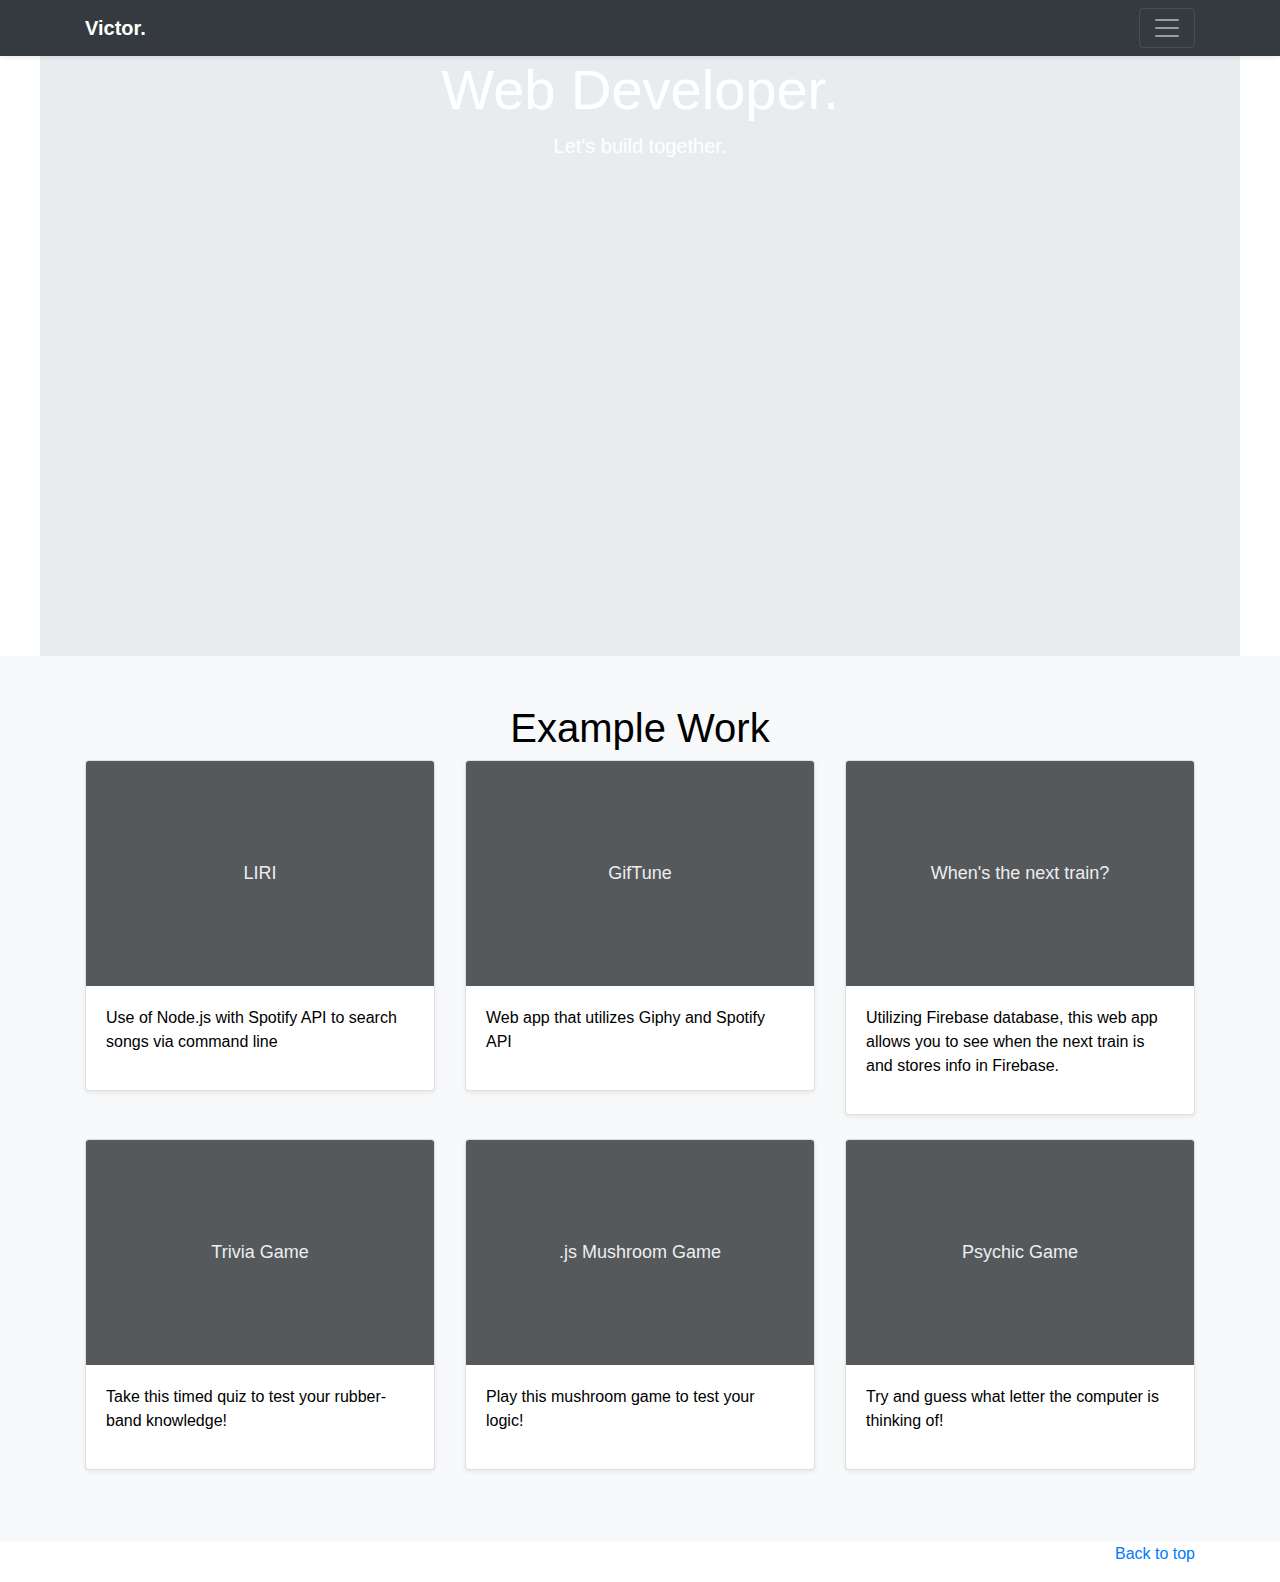
==== index.html @ 66ce1992 "portfolio lookin sick" ====
<!doctype html>
<html lang="en">

<head>
  <meta charset="utf-8">
  <meta name="viewport" content="width=device-width, initial-scale=1, shrink-to-fit=no">
  <meta name="description" content="">
  <meta name="author" content="Mark Otto, Jacob Thornton, and Bootstrap contributors">
  <meta name="generator" content="Jekyll v3.8.5">
  <title>Victor Dubbeld</title>

  <link rel="canonical" href="https://getbootstrap.com/docs/4.3/examples/album/">
  <link rel="stylesheet" href="https://stackpath.bootstrapcdn.com/bootstrap/4.3.1/css/bootstrap.min.css"
    integrity="sha384-ggOyR0iXCbMQv3Xipma34MD+dH/1fQ784/j6cY/iJTQUOhcWr7x9JvoRxT2MZw1T" crossorigin="anonymous">

  <!-- Bootstrap core CSS -->
  <!-- <link href="/docs/4.3/dist/css/bootstrap.min.css" rel="stylesheet"
    integrity="sha384-ggOyR0iXCbMQv3Xipma34MD+dH/1fQ784/j6cY/iJTQUOhcWr7x9JvoRxT2MZw1T" crossorigin="anonymous"> -->
  <link rel="stylesheet" href="style.css">


</head>

<body>
  <header>
    <div class="collapse bg-dark" id="navbarHeader">
      <div class="container">
        <div class="row">
          <div class="col-sm-8 col-md-7 py-4">
            <h4 class="text-white">About</h4>
            <p class="text-muted">Add some information about the album below, the author, or any other background
              context. Make it a few sentences long so folks can pick up some informative tidbits. Then, link them off
              to some social networking sites or contact information.</p>
          </div>
          <div class="col-sm-4 offset-md-1 py-4">
            <h4 class="text-white">Contact</h4>
            <ul class="list-unstyled">
              <li><a href="https://github.com/vicdubbeld" target="_blank" class="text-white">GitHub</a></li>
              <li><a href="https://www.linkedin.com/in/victor-dubbeld-85017017a/" target="_blank"
                  class="text-white">LinkedIn</a></li>
              <li><a href="#" class="text-white">Email me</a></li>
            </ul>
          </div>
        </div>
      </div>
    </div>
    <div class="navbar navbar-dark bg-dark shadow-sm">
      <div class="container d-flex justify-content-between">
        <a href="#" class="navbar-brand d-flex align-items-center">
          <!-- put logo here -->
          <strong>Victor.</strong>
        </a>
        <button class="navbar-toggler" type="button" data-toggle="collapse" data-target="#navbarHeader"
          aria-controls="navbarHeader" aria-expanded="false" aria-label="Toggle navigation">
          <span class="navbar-toggler-icon"></span>
        </button>
      </div>
    </div>
  </header>

  <main role="main">
    <div class="jumbotron jumbotron-fluid">
      <!-- <img src="images/jumbo.jpg"> -->
      <div class="container">
        <h1 class="display-4">Web Developer.</h1>
        <p class="lead">
          Let's build together.
        </p>
      </div>
    </div>


    <div class="album py-5 bg-light">
      <div class="container">
        <h1 class="work">Example Work</h1>
        <div class="row">
          <div class="col-md-4">
            <div class="card mb-4 shadow-sm">
              <svg class="bd-placeholder-img card-img-top" width="100%" height="225" xmlns="http://www.w3.org/2000/svg"
                preserveAspectRatio="xMidYMid slice" focusable="false" role="img" aria-label="Placeholder: Thumbnail">
                <title>GitHub LIRI Project</title>
                <a href="https://github.com/vicdubbeld/liri-node-app" target="_blank">
                  <rect width="100%" height="100%" fill="#55595c" />
                  <text x="50%" y="50%" fill="#eceeef" dy=".3em">LIRI</text>
              </svg>
              <div class="card-body">
                <p class="card-text">Use of Node.js with Spotify API to search songs via command line</p>
                <div class="d-flex justify-content-between align-items-center">


                </div>
              </div>
            </div>
          </div>
          <div class="col-md-4">
            <div class="card mb-4 shadow-sm">
              <svg class="bd-placeholder-img card-img-top" width="100%" height="225" xmlns="http://www.w3.org/2000/svg"
                preserveAspectRatio="xMidYMid slice" focusable="false" role="img" aria-label="Placeholder: Thumbnail">
                <title>GifTune</title>
                <a href="https://the-knights-of-the-round-table.github.io/GifTunes/" target="_blank">
                <rect width="100%" height="100%" fill="#55595c" /><text x="50%" y="50%" fill="#eceeef"
                  dy=".3em">GifTune</text>
              </svg>
              <div class="card-body">
                <p class="card-text">Web app that utilizes Giphy and Spotify API</p>
                <div class="d-flex justify-content-between align-items-center">
                  
                  
                </div>
              </div>
            </div>
          </div>
          <div class="col-md-4">
            <div class="card mb-4 shadow-sm">
              <svg class="bd-placeholder-img card-img-top" width="100%" height="225" xmlns="http://www.w3.org/2000/svg"
                preserveAspectRatio="xMidYMid slice" focusable="false" role="img" aria-label="Placeholder: Thumbnail">
                <title>When's the next train?</title>
                <a href="https://vicdubbeld.github.io/train-activity/" target="_blank">
                <rect width="100%" height="100%" fill="#55595c" /><text x="50%" y="50%" fill="#eceeef"
                  dy=".3em">When's the next train?</text>
              </svg>
              <div class="card-body">
                <p class="card-text">Utilizing Firebase database, this web app allows you to see when the next train is and stores info in Firebase.</p>
                <div class="d-flex justify-content-between align-items-center">
                  
                  
                </div>
              </div>
            </div>
          </div>

          <div class="col-md-4">
            <div class="card mb-4 shadow-sm">
              <svg class="bd-placeholder-img card-img-top" width="100%" height="225" xmlns="http://www.w3.org/2000/svg"
                preserveAspectRatio="xMidYMid slice" focusable="false" role="img" aria-label="Placeholder: Thumbnail">
                <title>Trivia Game</title>
                <a href="https://vicdubbeld.github.io/TriviaGame/" target="_blank">
                <rect width="100%" height="100%" fill="#55595c" /><text x="50%" y="50%" fill="#eceeef"
                  dy=".3em">Trivia Game</text>
              </svg>
              <div class="card-body">
                <p class="card-text">Take this timed quiz to test your rubber-band knowledge!</p>
                <div class="d-flex justify-content-between align-items-center">
                 
                </div>
              </div>
            </div>
          </div>
          <div class="col-md-4">
            <div class="card mb-4 shadow-sm">
              <svg class="bd-placeholder-img card-img-top" width="100%" height="225" xmlns="http://www.w3.org/2000/svg"
                preserveAspectRatio="xMidYMid slice" focusable="false" role="img" aria-label="Placeholder: Thumbnail">
                <title>.js Mushroom Game</title>
                <a href="https://vicdubbeld.github.io/unit-4-game/" target="_blank">
                <rect width="100%" height="100%" fill="#55595c" /><text x="50%" y="50%" fill="#eceeef"
                  dy=".3em">.js Mushroom Game</text>
              </svg>
              <div class="card-body">
                <p class="card-text">Play this mushroom game to test your logic!</p>
                <div class="d-flex justify-content-between align-items-center">
                  
                </div>
              </div>
            </div>
          </div>
          <div class="col-md-4">
            <div class="card mb-4 shadow-sm">
              <svg class="bd-placeholder-img card-img-top" width="100%" height="225" xmlns="http://www.w3.org/2000/svg"
                preserveAspectRatio="xMidYMid slice" focusable="false" role="img" aria-label="Placeholder: Thumbnail">
                <title>Psychic Game</title>
                <a href="https://vicdubbeld.github.io/psychic-game/" target="_blank">
                <rect width="100%" height="100%" fill="#55595c" /><text x="50%" y="50%" fill="#eceeef"
                  dy=".3em">Psychic Game</text>
              </svg>
              <div class="card-body">
                <p class="card-text">Try and guess what letter the computer is thinking of!</p>
                <div class="d-flex justify-content-between align-items-center">
                 
                </div>
              </div>
            </div>
          </div>

          
        </div>
      </div>
    </div>

  </main>

  <footer class="text-muted">
    <div class="container">
      <p class="float-right">
        <a href="#">Back to top</a>
      </p>
      <!-- <p>Album example is &copy; Bootstrap, but please download and customize it for yourself!</p>
      <p>New to Bootstrap? <a href="https://getbootstrap.com/">Visit the homepage</a> or read our <a
          href="/docs/4.3/getting-started/introduction/">getting started guide</a>.</p> -->
    </div>
  </footer>
  <!-- <script src="https://code.jquery.com/jquery-3.3.1.slim.min.js"
    integrity="sha384-q8i/X+965DzO0rT7abK41JStQIAqVgRVzpbzo5smXKp4YfRvH+8abtTE1Pi6jizo"
    crossorigin="anonymous"></script> -->
  <!-- <script>window.jQuery || document.write('<script src="/docs/4.3/assets/js/vendor/jquery-slim.min.js"><\/script>')</script> -->
  <!-- <script src="/docs/4.3/dist/js/bootstrap.bundle.min.js"
    integrity="sha384-xrRywqdh3PHs8keKZN+8zzc5TX0GRTLCcmivcbNJWm2rs5C8PRhcEn3czEjhAO9o"
    crossorigin="anonymous"></script> -->
  <script src="https://code.jquery.com/jquery-3.3.1.slim.min.js"
    integrity="sha384-q8i/X+965DzO0rT7abK41JStQIAqVgRVzpbzo5smXKp4YfRvH+8abtTE1Pi6jizo"
    crossorigin="anonymous"></script>
  <script src="https://cdnjs.cloudflare.com/ajax/libs/popper.js/1.14.7/umd/popper.min.js"
    integrity="sha384-UO2eT0CpHqdSJQ6hJty5KVphtPhzWj9WO1clHTMGa3JDZwrnQq4sF86dIHNDz0W1"
    crossorigin="anonymous"></script>
  <script src="https://stackpath.bootstrapcdn.com/bootstrap/4.3.1/js/bootstrap.min.js"
    integrity="sha384-JjSmVgyd0p3pXB1rRibZUAYoIIy6OrQ6VrjIEaFf/nJGzIxFDsf4x0xIM+B07jRM"
    crossorigin="anonymous"></script>
</body>

</html>
---- style.css ----
.container-images {
    background-image: url('images/jumbo.jpg');
    background-size: cover;
    max-width: 100%;
    max-height: 100%;
}

.bd-placeholder-img {
    font-size: 1.125rem;
    text-anchor: middle;
    -webkit-user-select: none;
    -moz-user-select: none;
    -ms-user-select: none;
    user-select: none;
}

@media (min-width: 768px) {
    .bd-placeholder-img-lg {
        font-size: 3.5rem;
    }
}

.jumbotron-fluid {
    background-image: url('images/jumbo.jpg');
    width: 1200px;
    height: 600px;
    background-size: cover;
    /* or contain depending on what you want */
    background-position: center center;
    background-repeat: no-repeat;
    text-align: center;
    margin: auto;
    padding: 0;
}
.display-4, .lead{
    color: white;
}

body {
    color: black;
}
.work {
    color: black;
    text-align: center;
}
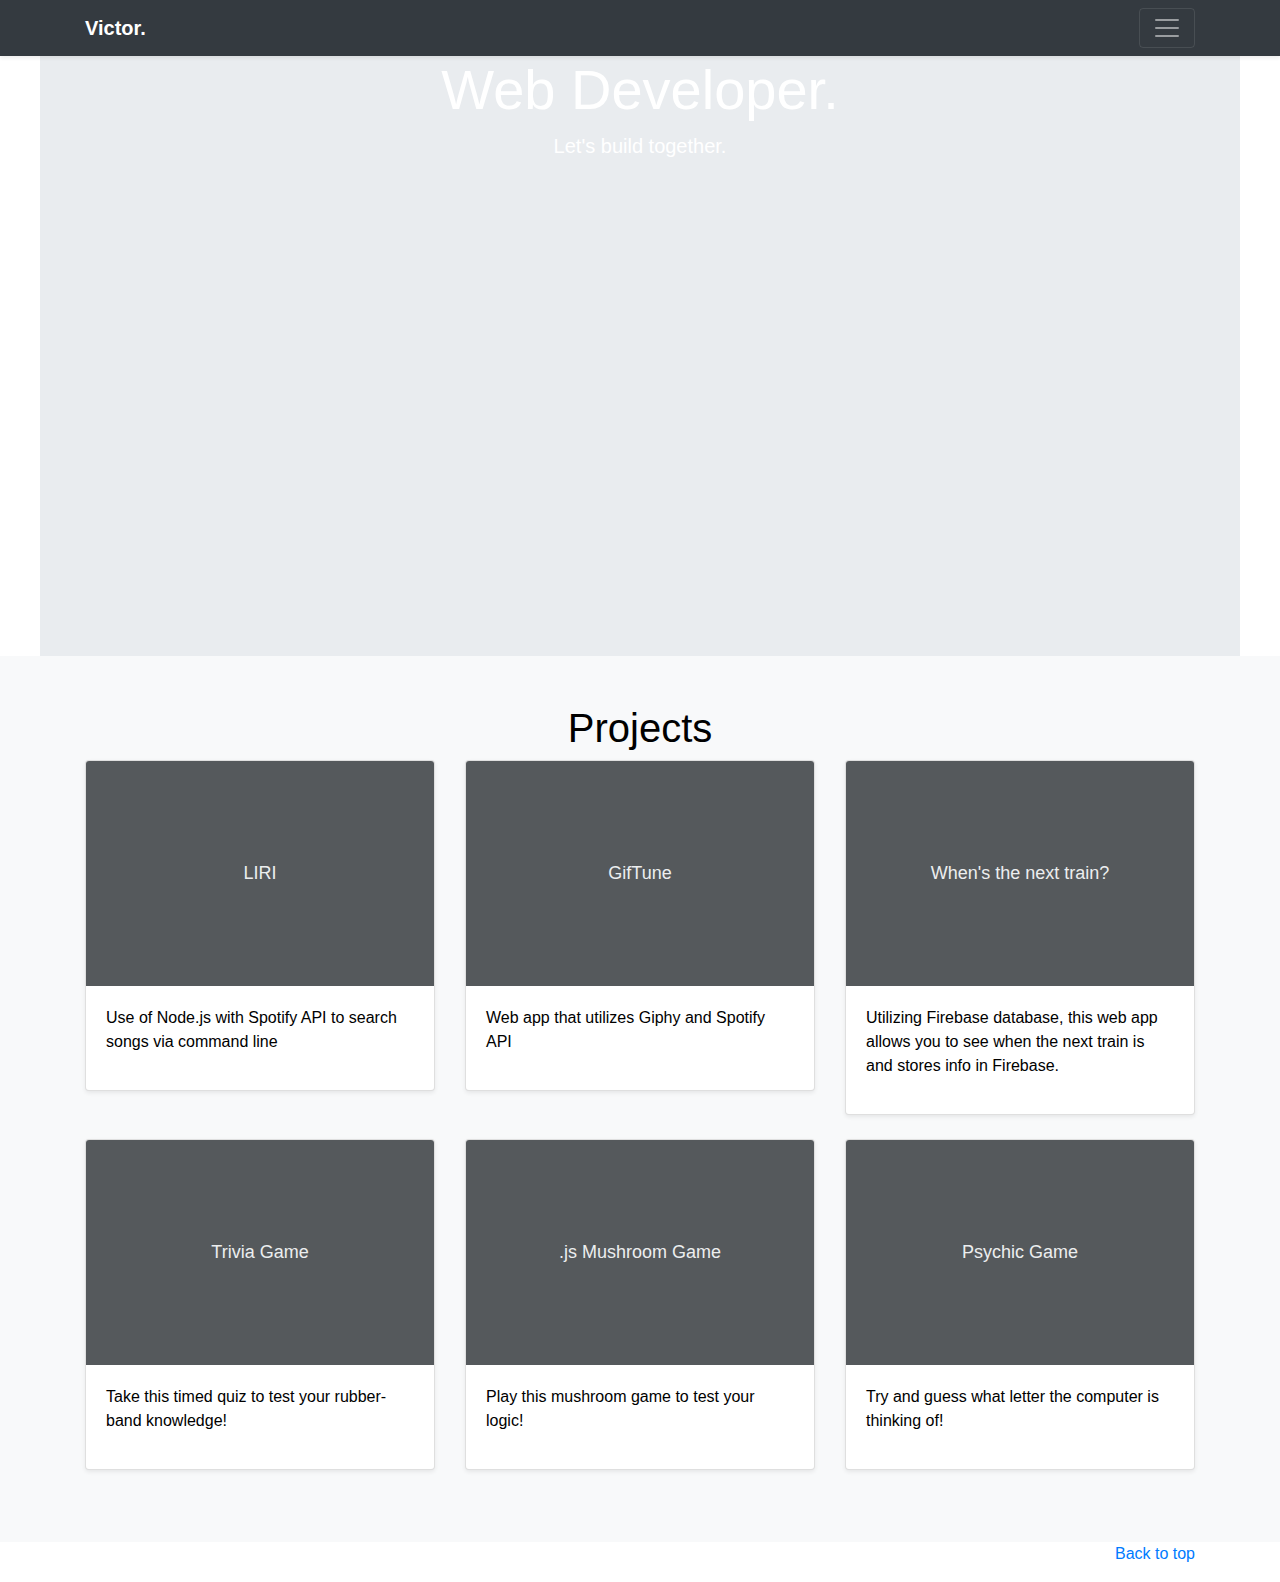
==== commit 46b80775: "cannot get thumbnail images up" ====
--- a/index.html
+++ b/index.html
@@ -27,10 +27,8 @@
       <div class="container">
         <div class="row">
           <div class="col-sm-8 col-md-7 py-4">
-            <h4 class="text-white">About</h4>
-            <p class="text-muted">Add some information about the album below, the author, or any other background
-              context. Make it a few sentences long so folks can pick up some informative tidbits. Then, link them off
-              to some social networking sites or contact information.</p>
+            <h4 class="text-white">Hello.</h4>
+            <p class="text-muted">Browse my site & feel free to check out my past work! Contact me for any inquiries!</p>
           </div>
           <div class="col-sm-4 offset-md-1 py-4">
             <h4 class="text-white">Contact</h4>
@@ -72,14 +70,14 @@
 
     <div class="album py-5 bg-light">
       <div class="container">
-        <h1 class="work">Example Work</h1>
+        <h1 class="work">Projects</h1>
         <div class="row">
           <div class="col-md-4">
             <div class="card mb-4 shadow-sm">
               <svg class="bd-placeholder-img card-img-top" width="100%" height="225" xmlns="http://www.w3.org/2000/svg"
                 preserveAspectRatio="xMidYMid slice" focusable="false" role="img" aria-label="Placeholder: Thumbnail">
-                <title>GitHub LIRI Project</title>
-                <a href="https://github.com/vicdubbeld/liri-node-app" target="_blank">
+                <title>LIRI Project</title>
+                <a href="https://github.com/vicdubbeld/liri-node-app" target="_blank" class="thumbnail">
                   <rect width="100%" height="100%" fill="#55595c" />
                   <text x="50%" y="50%" fill="#eceeef" dy=".3em">LIRI</text>
               </svg>
@@ -98,14 +96,14 @@
                 preserveAspectRatio="xMidYMid slice" focusable="false" role="img" aria-label="Placeholder: Thumbnail">
                 <title>GifTune</title>
                 <a href="https://the-knights-of-the-round-table.github.io/GifTunes/" target="_blank">
-                <rect width="100%" height="100%" fill="#55595c" /><text x="50%" y="50%" fill="#eceeef"
-                  dy=".3em">GifTune</text>
+                  <rect width="100%" height="100%" fill="#55595c" /><text x="50%" y="50%" fill="#eceeef"
+                    dy=".3em">GifTune</text>
               </svg>
               <div class="card-body">
                 <p class="card-text">Web app that utilizes Giphy and Spotify API</p>
                 <div class="d-flex justify-content-between align-items-center">
-                  
-                  
+
+
                 </div>
               </div>
             </div>
@@ -116,14 +114,15 @@
                 preserveAspectRatio="xMidYMid slice" focusable="false" role="img" aria-label="Placeholder: Thumbnail">
                 <title>When's the next train?</title>
                 <a href="https://vicdubbeld.github.io/train-activity/" target="_blank">
-                <rect width="100%" height="100%" fill="#55595c" /><text x="50%" y="50%" fill="#eceeef"
-                  dy=".3em">When's the next train?</text>
-              </svg>
-              <div class="card-body">
-                <p class="card-text">Utilizing Firebase database, this web app allows you to see when the next train is and stores info in Firebase.</p>
-                <div class="d-flex justify-content-between align-items-center">
-                  
-                  
+                  <rect width="100%" height="100%" fill="#55595c" /><text x="50%" y="50%" fill="#eceeef"
+                    dy=".3em">When's the next train?</text>
+              </svg>
+              <div class="card-body">
+                <p class="card-text">Utilizing Firebase database, this web app allows you to see when the next train is
+                  and stores info in Firebase.</p>
+                <div class="d-flex justify-content-between align-items-center">
+
+
                 </div>
               </div>
             </div>
@@ -135,13 +134,13 @@
                 preserveAspectRatio="xMidYMid slice" focusable="false" role="img" aria-label="Placeholder: Thumbnail">
                 <title>Trivia Game</title>
                 <a href="https://vicdubbeld.github.io/TriviaGame/" target="_blank">
-                <rect width="100%" height="100%" fill="#55595c" /><text x="50%" y="50%" fill="#eceeef"
-                  dy=".3em">Trivia Game</text>
+                  <rect width="100%" height="100%" fill="#55595c" /><text x="50%" y="50%" fill="#eceeef"
+                    dy=".3em">Trivia Game</text>
               </svg>
               <div class="card-body">
                 <p class="card-text">Take this timed quiz to test your rubber-band knowledge!</p>
                 <div class="d-flex justify-content-between align-items-center">
-                 
+
                 </div>
               </div>
             </div>
@@ -152,13 +151,13 @@
                 preserveAspectRatio="xMidYMid slice" focusable="false" role="img" aria-label="Placeholder: Thumbnail">
                 <title>.js Mushroom Game</title>
                 <a href="https://vicdubbeld.github.io/unit-4-game/" target="_blank">
-                <rect width="100%" height="100%" fill="#55595c" /><text x="50%" y="50%" fill="#eceeef"
-                  dy=".3em">.js Mushroom Game</text>
+                  <rect width="100%" height="100%" fill="#55595c" /><text x="50%" y="50%" fill="#eceeef" dy=".3em">.js
+                    Mushroom Game</text>
               </svg>
               <div class="card-body">
                 <p class="card-text">Play this mushroom game to test your logic!</p>
                 <div class="d-flex justify-content-between align-items-center">
-                  
+
                 </div>
               </div>
             </div>
@@ -169,19 +168,19 @@
                 preserveAspectRatio="xMidYMid slice" focusable="false" role="img" aria-label="Placeholder: Thumbnail">
                 <title>Psychic Game</title>
                 <a href="https://vicdubbeld.github.io/psychic-game/" target="_blank">
-                <rect width="100%" height="100%" fill="#55595c" /><text x="50%" y="50%" fill="#eceeef"
-                  dy=".3em">Psychic Game</text>
+                  <rect width="100%" height="100%" fill="#55595c" /><text x="50%" y="50%" fill="#eceeef"
+                    dy=".3em">Psychic Game</text>
               </svg>
               <div class="card-body">
                 <p class="card-text">Try and guess what letter the computer is thinking of!</p>
                 <div class="d-flex justify-content-between align-items-center">
-                 
-                </div>
-              </div>
-            </div>
-          </div>
-
-          
+
+                </div>
+              </div>
+            </div>
+          </div>
+
+
         </div>
       </div>
     </div>
--- a/style.css
+++ b/style.css
@@ -1,9 +1,9 @@
-.container-images {
+/* .container-images {
     background-image: url('images/jumbo.jpg');
     background-size: cover;
     max-width: 100%;
     max-height: 100%;
-}
+} */
 
 .bd-placeholder-img {
     font-size: 1.125rem;
@@ -25,12 +25,13 @@
     width: 1200px;
     height: 600px;
     background-size: cover;
-    /* or contain depending on what you want */
+    
     background-position: center center;
     background-repeat: no-repeat;
     text-align: center;
     margin: auto;
     padding: 0;
+    
 }
 .display-4, .lead{
     color: white;
@@ -42,4 +43,7 @@
 .work {
     color: black;
     text-align: center;
-}+}
+rect {
+    background: url('images/liri.png');
+}
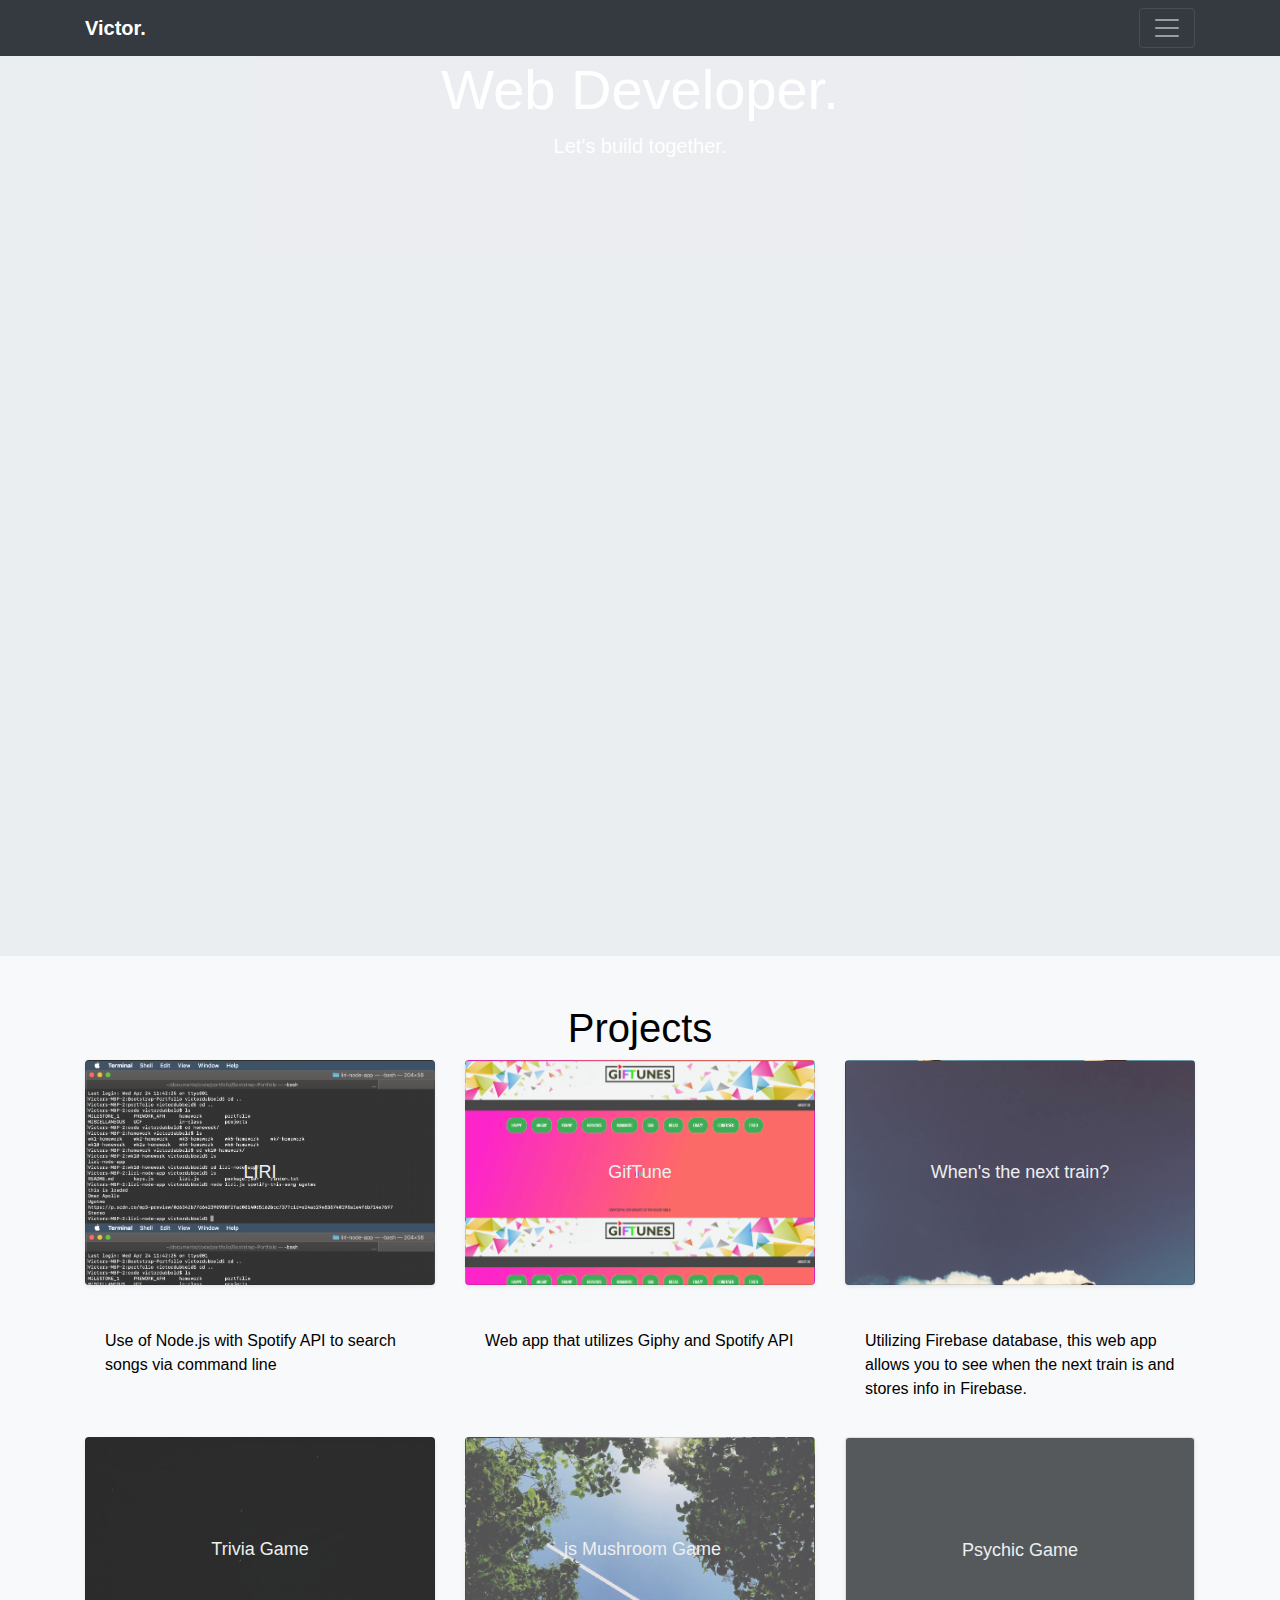
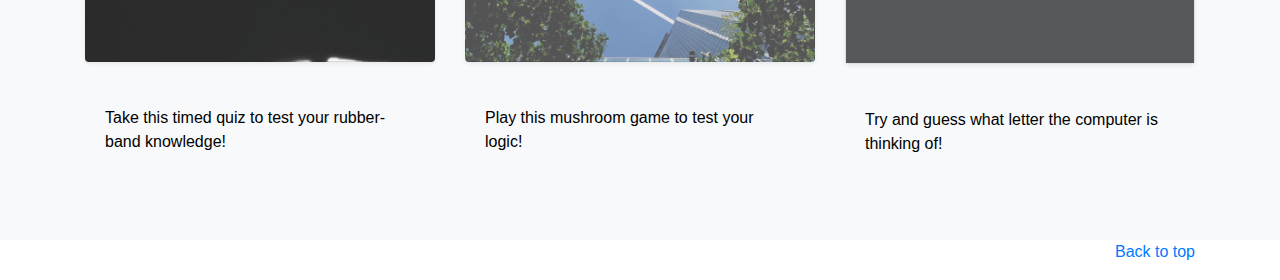
==== commit b5ea0678: "made it look even sicker" ====
--- a/index.html
+++ b/index.html
@@ -28,7 +28,8 @@
         <div class="row">
           <div class="col-sm-8 col-md-7 py-4">
             <h4 class="text-white">Hello.</h4>
-            <p class="text-muted">Browse my site & feel free to check out my past work! Contact me for any inquiries!</p>
+            <p class="text-muted">Browse my site & feel free to check out my past work! Contact me for any inquiries!
+            </p>
           </div>
           <div class="col-sm-4 offset-md-1 py-4">
             <h4 class="text-white">Contact</h4>
@@ -58,7 +59,7 @@
 
   <main role="main">
     <div class="jumbotron jumbotron-fluid">
-      <!-- <img src="images/jumbo.jpg"> -->
+
       <div class="container">
         <h1 class="display-4">Web Developer.</h1>
         <p class="lead">
@@ -72,117 +73,140 @@
       <div class="container">
         <h1 class="work">Projects</h1>
         <div class="row">
+
+
           <div class="col-md-4">
-            <div class="card mb-4 shadow-sm">
-              <svg class="bd-placeholder-img card-img-top" width="100%" height="225" xmlns="http://www.w3.org/2000/svg"
-                preserveAspectRatio="xMidYMid slice" focusable="false" role="img" aria-label="Placeholder: Thumbnail">
+            <div class="card mb-4 shadow-sm" id="liri-card">
+              <svg class="bd-placeholder-img card-img-top" width="100%" height="225"
+                preserveAspectRatio="xMidYMid slice" focusable="false">
                 <title>LIRI Project</title>
-                <a href="https://github.com/vicdubbeld/liri-node-app" target="_blank" class="thumbnail">
-                  <rect width="100%" height="100%" fill="#55595c" />
+                <a href="https://github.com/vicdubbeld/liri-node-app" target="_blank">
+                  <!-- <rect width="100%" height="100%"/> -->
                   <text x="50%" y="50%" fill="#eceeef" dy=".3em">LIRI</text>
               </svg>
-              <div class="card-body">
-                <p class="card-text">Use of Node.js with Spotify API to search songs via command line</p>
-                <div class="d-flex justify-content-between align-items-center">
-
-
-                </div>
-              </div>
-            </div>
-          </div>
-          <div class="col-md-4">
-            <div class="card mb-4 shadow-sm">
-              <svg class="bd-placeholder-img card-img-top" width="100%" height="225" xmlns="http://www.w3.org/2000/svg"
-                preserveAspectRatio="xMidYMid slice" focusable="false" role="img" aria-label="Placeholder: Thumbnail">
-                <title>GifTune</title>
-                <a href="https://the-knights-of-the-round-table.github.io/GifTunes/" target="_blank">
-                  <rect width="100%" height="100%" fill="#55595c" /><text x="50%" y="50%" fill="#eceeef"
-                    dy=".3em">GifTune</text>
-              </svg>
-              <div class="card-body">
-                <p class="card-text">Web app that utilizes Giphy and Spotify API</p>
-                <div class="d-flex justify-content-between align-items-center">
-
-
-                </div>
-              </div>
-            </div>
-          </div>
-          <div class="col-md-4">
-            <div class="card mb-4 shadow-sm">
-              <svg class="bd-placeholder-img card-img-top" width="100%" height="225" xmlns="http://www.w3.org/2000/svg"
-                preserveAspectRatio="xMidYMid slice" focusable="false" role="img" aria-label="Placeholder: Thumbnail">
-                <title>When's the next train?</title>
-                <a href="https://vicdubbeld.github.io/train-activity/" target="_blank">
-                  <rect width="100%" height="100%" fill="#55595c" /><text x="50%" y="50%" fill="#eceeef"
-                    dy=".3em">When's the next train?</text>
-              </svg>
-              <div class="card-body">
-                <p class="card-text">Utilizing Firebase database, this web app allows you to see when the next train is
-                  and stores info in Firebase.</p>
-                <div class="d-flex justify-content-between align-items-center">
-
-
-                </div>
-              </div>
-            </div>
-          </div>
-
-          <div class="col-md-4">
-            <div class="card mb-4 shadow-sm">
-              <svg class="bd-placeholder-img card-img-top" width="100%" height="225" xmlns="http://www.w3.org/2000/svg"
-                preserveAspectRatio="xMidYMid slice" focusable="false" role="img" aria-label="Placeholder: Thumbnail">
-                <title>Trivia Game</title>
-                <a href="https://vicdubbeld.github.io/TriviaGame/" target="_blank">
-                  <rect width="100%" height="100%" fill="#55595c" /><text x="50%" y="50%" fill="#eceeef"
-                    dy=".3em">Trivia Game</text>
-              </svg>
-              <div class="card-body">
-                <p class="card-text">Take this timed quiz to test your rubber-band knowledge!</p>
-                <div class="d-flex justify-content-between align-items-center">
-
-                </div>
-              </div>
-            </div>
-          </div>
-          <div class="col-md-4">
-            <div class="card mb-4 shadow-sm">
-              <svg class="bd-placeholder-img card-img-top" width="100%" height="225" xmlns="http://www.w3.org/2000/svg"
-                preserveAspectRatio="xMidYMid slice" focusable="false" role="img" aria-label="Placeholder: Thumbnail">
-                <title>.js Mushroom Game</title>
-                <a href="https://vicdubbeld.github.io/unit-4-game/" target="_blank">
-                  <rect width="100%" height="100%" fill="#55595c" /><text x="50%" y="50%" fill="#eceeef" dy=".3em">.js
-                    Mushroom Game</text>
-              </svg>
-              <div class="card-body">
-                <p class="card-text">Play this mushroom game to test your logic!</p>
-                <div class="d-flex justify-content-between align-items-center">
-
-                </div>
-              </div>
-            </div>
-          </div>
-          <div class="col-md-4">
-            <div class="card mb-4 shadow-sm">
-              <svg class="bd-placeholder-img card-img-top" width="100%" height="225" xmlns="http://www.w3.org/2000/svg"
-                preserveAspectRatio="xMidYMid slice" focusable="false" role="img" aria-label="Placeholder: Thumbnail">
-                <title>Psychic Game</title>
-                <a href="https://vicdubbeld.github.io/psychic-game/" target="_blank">
-                  <rect width="100%" height="100%" fill="#55595c" /><text x="50%" y="50%" fill="#eceeef"
-                    dy=".3em">Psychic Game</text>
-              </svg>
-              <div class="card-body">
-                <p class="card-text">Try and guess what letter the computer is thinking of!</p>
-                <div class="d-flex justify-content-between align-items-center">
-
-                </div>
-              </div>
-            </div>
-          </div>
-
-
-        </div>
-      </div>
+
+            
+
+            
+          </div>
+          <div class="card-body">
+            <p class="card-text">Use of Node.js with Spotify API to search songs via command line</p>
+            <div class="d-flex justify-content-between align-items-center">
+            </div>
+          </div>
+        </div>
+
+
+        <div class="col-md-4">
+          <div class="card mb-4 shadow-sm" id = "giftune-card">
+            <svg class="bd-placeholder-img card-img-top" width="100%" height="225" 
+              preserveAspectRatio="xMidYMid slice" focusable="false">
+              <title>GifTune</title>
+              <a href="https://the-knights-of-the-round-table.github.io/GifTunes/" target="_blank">
+                <!-- <rect width="100%" height="100%" fill="#55595c" /> -->
+                <text x="50%" y="50%" fill="#eceeef"
+                  dy=".3em">GifTune</text>
+            </svg>
+
+            
+
+
+              </div>
+              <div class="card-body">
+                  <p class="card-text">Web app that utilizes Giphy and Spotify API</p>
+                  <div class="d-flex justify-content-between align-items-center">
+            </div>
+          </div>
+        </div>
+
+        <div class="col-md-4">
+          <div class="card mb-4 shadow-sm" id = "train-card">
+            <svg class="bd-placeholder-img card-img-top" width="100%" height="225"
+              preserveAspectRatio="xMidYMid slice" focusable="false">
+              <title>When's the next train?</title>
+              <a href="https://vicdubbeld.github.io/train-activity/" target="_blank">
+                <!-- <rect width="100%" height="100%" fill="#55595c" /> -->
+                <text x="50%" y="50%" fill="#eceeef"
+                 dy=".3em">When's the next train?</text>
+            </svg>
+
+            
+
+
+              </div>
+              <div class="card-body">
+                  <p class="card-text">Utilizing Firebase database, this web app allows you to see when the next train is
+                    and stores info in Firebase.</p>
+                  <div class="d-flex justify-content-between align-items-center">
+
+            </div>
+          </div>
+        </div>
+
+        <div class="col-md-4">
+          <div class="card mb-4 shadow-sm" id = "trivia-card">
+            <svg class="bd-placeholder-img card-img-top" width="100%" height="225"
+              preserveAspectRatio="xMidYMid slice" focusable="false">
+              <title>Trivia Game</title>
+              <a href="https://vicdubbeld.github.io/TriviaGame/" target="_blank">
+                <!-- <rect width="100%" height="100%" fill="#55595c" /> -->
+                <text x="50%" y="50%" fill="#eceeef" dy=".3em">
+                  Trivia Game</text>
+            </svg>
+
+            
+
+              </div>
+              <div class="card-body">
+                  <p class="card-text">Take this timed quiz to test your rubber-band knowledge!</p>
+                  <div class="d-flex justify-content-between align-items-center">
+            </div>
+          </div>
+        </div>
+
+
+        <div class="col-md-4">
+          <div class="card mb-4 shadow-sm" id = "mushroom-card">
+            <svg class="bd-placeholder-img card-img-top" width="100%" height="225"
+              preserveAspectRatio="xMidYMid slice" focusable="false">
+              <title>.js Mushroom Game</title>
+              <a href="https://vicdubbeld.github.io/unit-4-game/" target="_blank">
+                <!-- <rect width="100%" height="100%" fill="#55595c" /> -->
+                <text x="50%" y="50%" fill="#eceeef" dy=".3em">.js
+                  Mushroom Game</text>
+            </svg>
+            
+
+              </div>
+              <div class="card-body">
+                  <p class="card-text">Play this mushroom game to test your logic!</p>
+                  <div class="d-flex justify-content-between align-items-center">
+            </div>
+          </div>
+        </div>
+        
+        <div class="col-md-4">
+          <div class="card mb-4 shadow-sm">
+            <svg class="bd-placeholder-img card-img-top" width="100%" height="225" xmlns="http://www.w3.org/2000/svg"
+              preserveAspectRatio="xMidYMid slice" focusable="false" role="img" aria-label="Placeholder: Thumbnail">
+              <title>Psychic Game</title>
+              <a href="https://vicdubbeld.github.io/psychic-game/" target="_blank">
+                <rect width="100%" height="100%" fill="#55595c" /><text x="50%" y="50%" fill="#eceeef" dy=".3em">Psychic
+                  Game</text>
+            </svg>
+            
+
+              </div>
+              <div class="card-body">
+                  <p class="card-text">Try and guess what letter the computer is thinking of!</p>
+                  <div class="d-flex justify-content-between align-items-center">
+            </div>
+          </div>
+        </div>
+
+
+      </div>
+    </div>
     </div>
 
   </main>
--- a/style.css
+++ b/style.css
@@ -22,10 +22,10 @@
 
 .jumbotron-fluid {
     background-image: url('images/jumbo.jpg');
-    width: 1200px;
-    height: 600px;
+    width: 100%;
+    height: 100vh;
     background-size: cover;
-    
+    opacity: .9;
     background-position: center center;
     background-repeat: no-repeat;
     text-align: center;
@@ -44,6 +44,35 @@
     color: black;
     text-align: center;
 }
-rect {
-    background: url('images/liri.png');
+
+#liri-card {
+    height: 225px;
+    background-image: url('images/liri.png');
+    background-size: 100%;
+    opacity: .9;
 }
+#giftune-card {
+    height: 225px;
+    background-image: url('images/giftune.png');
+    background-size: 100%;
+    opacity: .9;
+}
+#train-card {
+    height: 225px;
+    background-image: url('images/stacks.jpeg');
+    background-size: 100%;
+    opacity: .9;
+}
+#trivia-card {
+    height: 225px;
+    background-image: url('images/lightning.jpg');
+    background-size: 100%;
+    opacity: .9;
+}
+#mushroom-card {
+    height: 225px;
+    background-image: url('images/IMG_1967.jpeg');
+    background-size: 100%;
+    opacity: .9;
+
+}
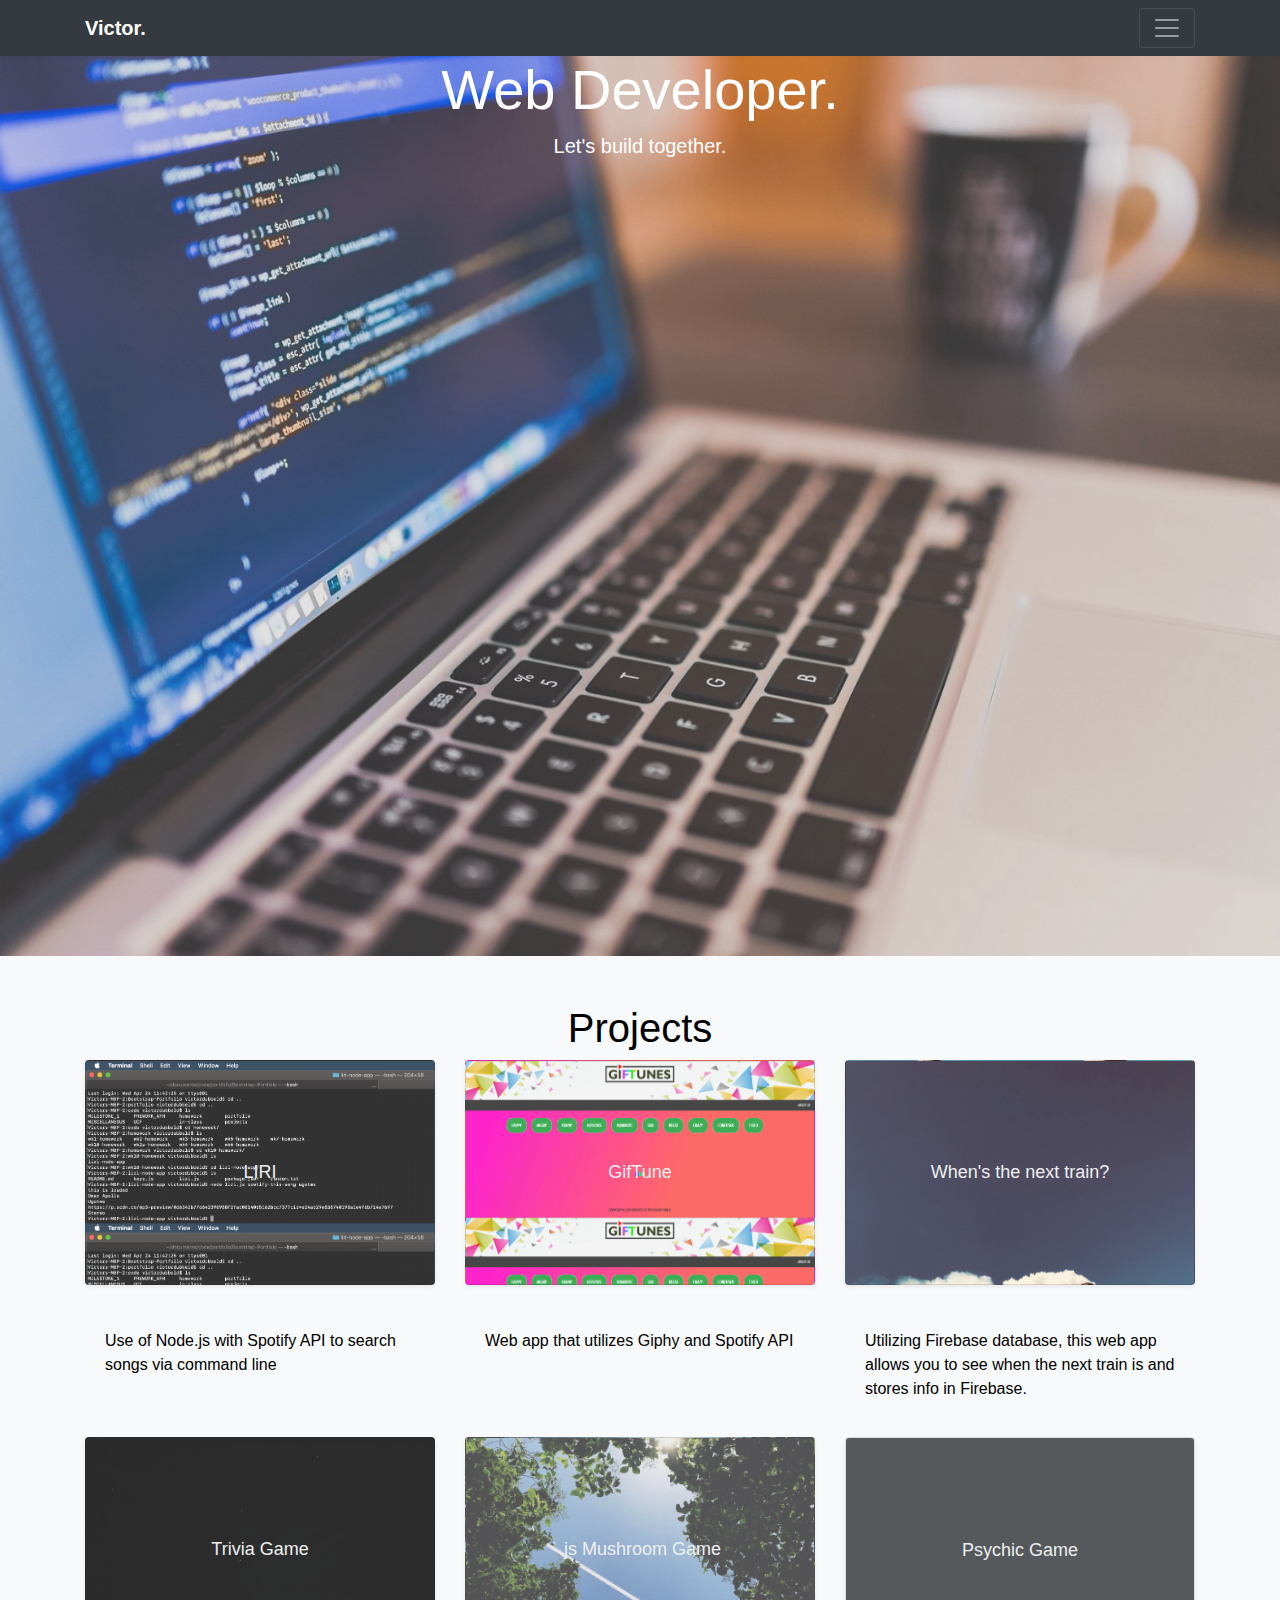
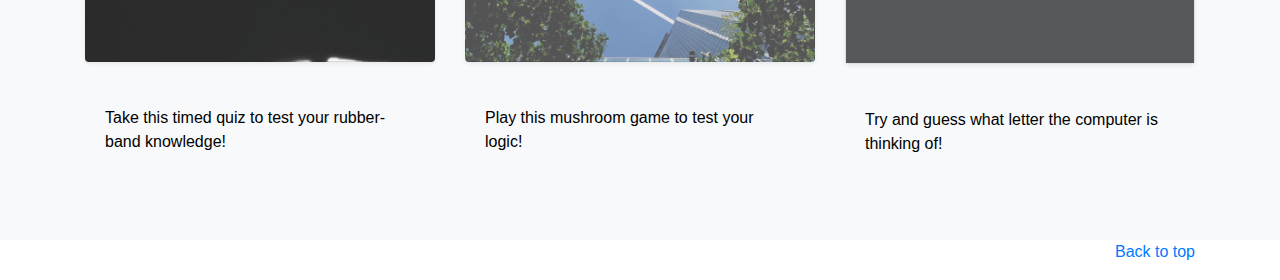
==== commit 89d9a5a2: "email function testing" ====
--- a/index.html
+++ b/index.html
@@ -37,7 +37,18 @@
               <li><a href="https://github.com/vicdubbeld" target="_blank" class="text-white">GitHub</a></li>
               <li><a href="https://www.linkedin.com/in/victor-dubbeld-85017017a/" target="_blank"
                   class="text-white">LinkedIn</a></li>
-              <li><a href="#" class="text-white">Email me</a></li>
+              <li><a href="#" class="text-white">Email me
+                <form class="conact-form" action="contactform.php" method="post">
+                  <input type="text" name="name" placeholder="Full name">
+                  <input type="text" name="mail" placeholder="Your e-mail">
+                  <input type="text" name="subject" placeholder="Subject">
+                  <textarea name="message" placeholder="Message"></textarea>
+                  <button type="submit" name="submit">Send Mail</button>
+                </form>
+              </a>
+                
+                
+              </li>
             </ul>
           </div>
         </div>
--- a/style.css
+++ b/style.css
@@ -21,7 +21,7 @@
 }
 
 .jumbotron-fluid {
-    background-image: url('images/jumbo.jpg');
+    background-image: url('images/portfolio_background.jpeg');
     width: 100%;
     height: 100vh;
     background-size: cover;
